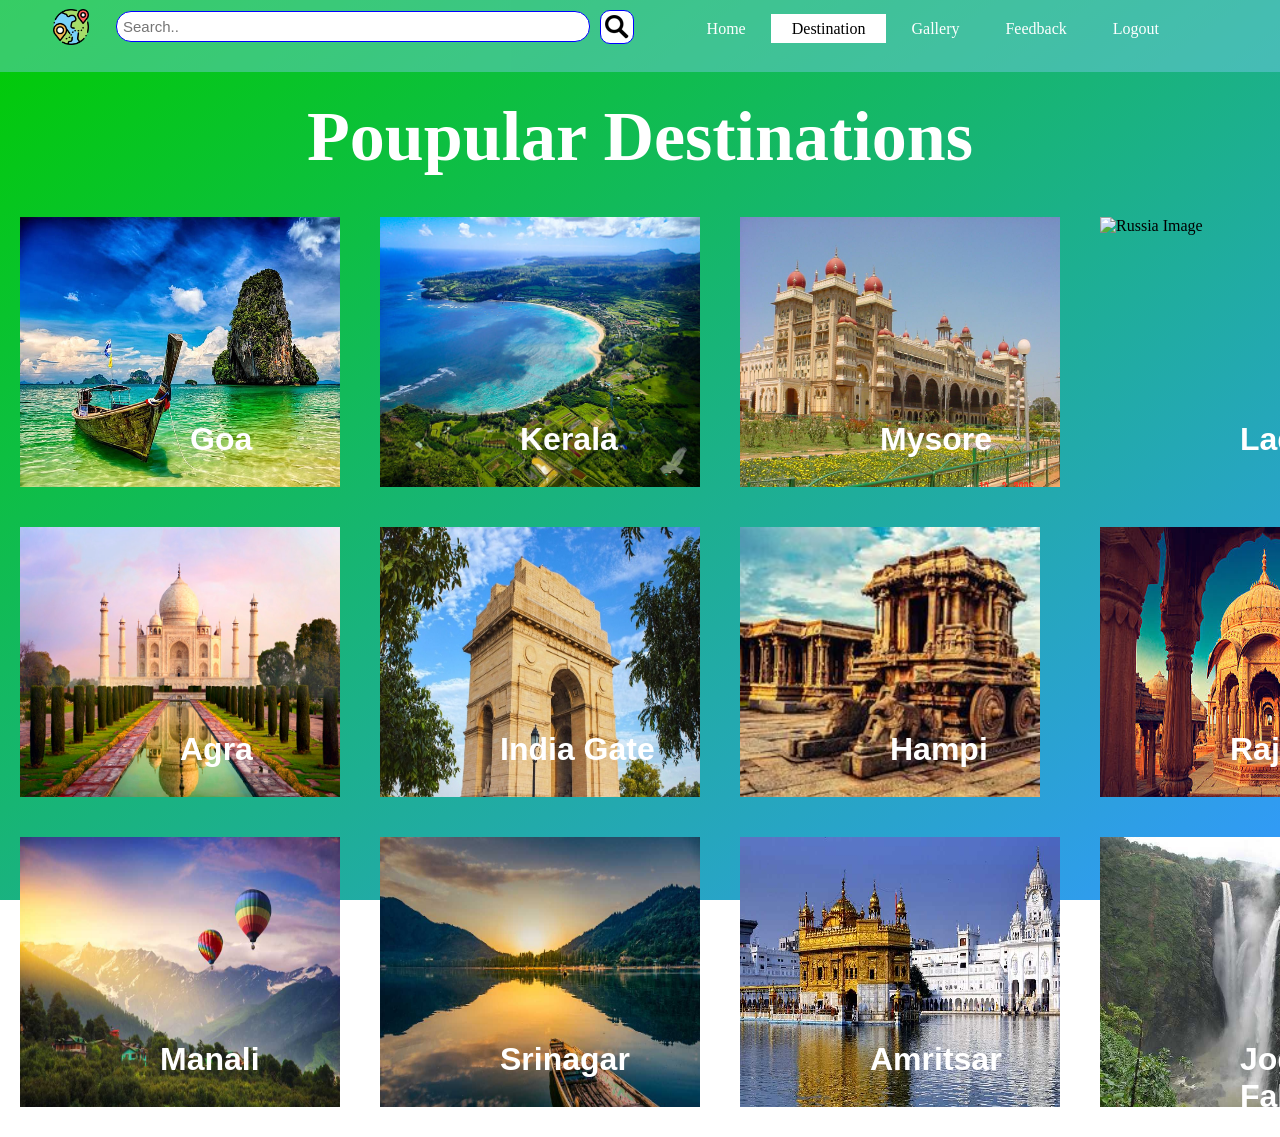
==== destination.html @ b6e55742 "adding updated file" ====
<!DOCTYPE html>
<html lang="en">
<head>
	<meta name="viewport" content="width=divice-width, initial-scale=1.0">
	<link rel="stylesheet" type="text/css" href="css/destination.css">
	<title>Destinations</title>
	<style type="text/css">
		.container .box .name-text input{
			position: relative;
			display: none;
			background: transparent;
			border: 1px solid #fff;
			top: -20px;
			color: #fff;
			text-decoration: none;
			transition: 0.6s ease;
			text-align: center;
		}
		.btn{
			padding: 5px 40px;
		}
		.btn1{
			margin: 0px -20px;
			padding: 5px 40px;
		}
		.btn2{
			padding: 5px 60px;
		}
		.btn3{
			padding: 5px 37px;
			margin: 0px -2px;
		}
		.btn4{
			padding: 5px 50px;
		}
		.btn5{
			padding: 5px 25px;
		}
		.container .box:hover .name-text input{
			display: block;
			top: -20px;
		}
		.container .box .name-text input:hover{
			background-color: #fff;
		    color: #000;
		}
	</style>
</head>
<body>
	<h1 class="heading">Poupular Destinations</h1>
	<div class="main">
        <ul>
          <ul class="list">
            <li class="logo"><a href="mainPage.html"><img src="earth-globe.png" alt="Logo" style="width:36px;height:36px"></a></li>
            <div class="search">
            <div class="search">
	            <form method="POST" action="info.php">
	              <input type="text" name="search_p" placeholder="Search.." size="50">
	          
	              <input type="image" name="submit_p" src="search_icon.png" alt="Search image" style="width:22;height:22; margin-left: 35px;">
	            </form>
          	</div>
          </ul>
          <ul class="list2">
            <li><a href="mainPage.html">Home</a></li>
            <li class="active-menu"><a id="long" href="destination.html">Destination</a></li>
            <li><a href="gallery.html">Gallery</a></li>
			<li><a href="feedback.html">Feedback</a></li>
			<li><a href="index.html">Logout</a></li>
          </ul>
        </ul>
    </div>
	<div class="container">
		<div class="box">
			<div class="imgBox">
				<img src="images//destination//goa1.jpg" alt="Goa Image" style="width: auto;height: 270px;">
			</div>
			<div class="name-text name-pading1 top1">
				<h1>Goa</h1>
				<form method="POST" action="info.php">
					<input type="submit" name="goa" class="btn1" value="Visit">
				</form>
			</div>
		</div>
		<div class="box">
			<div class="imgBox">
				<img src="images//destination//kerala1.jpg" alt="Russia Image" style="width: auto;height: 270px;">
			</div>
			<div class="name-text name-pading2 top1">
				<h1>Kerala</h1>
				<form method="POST" action="info.php">
					<input type="submit" name="kerala" class="btn" value="Visit">
				</form>
			</div>
		</div>
		<div class="box">
			<div class="imgBox">
				<img src="images//destination//mysore1.jpg" alt="Russia Image">
			</div>
			<div class="name-text name-pading3 top1">
				<h1>Mysore</h1>
				<form method="POST" action="info.php">
					<input type="submit" name="mysore" class="btn" value="Visit">
				</form>
			</div>
		</div>
		<div class="box">
			<div class="imgBox">
				<img src="images//destination//ladakh1.jpg" alt="Russia Image">
			</div>
			<div class="name-text name-pading4 top1">
				<h1>Ladakh</h1>
				<form method="POST" action="info.php">
					<input type="submit" name="ladakh" class="btn" value="Visit">
				</form>
			</div>
		</div>
		<div class="box">
			<div class="imgBox">
				<img src="images//destination//tajmahal1.jpg" alt="Russia Image">
			</div>
			<div class="name-text name-pading5 top2">
				<h1>Agra</h1>
				<form method="POST" action="info.php">
					<input type="submit" name="agra" class="btn5" value="Visit">
				</form>
			</div>
		</div>
		<div class="box">
			<div class="imgBox">
				<img src="images//destination//india_gate1.jpg" alt="Russia Image">
			</div>
			<div class="name-text name-pading6 top2">
				<h1>India Gate</h1>
				<form method="POST" action="info.php">
					<input type="submit" name="india_gate" class="btn2" value="Visit">
				</form>
			</div>
		</div>
		<div class="box">
			<div class="imgBox">
				<img src="images//destination//hampi1.jpg" alt="Russia Image">
			</div>
			<div class="name-text name-pading7 top2">
				<h1>Hampi</h1>
				<form method="POST" action="info.php">
					<input type="submit" name="hampi" class="btn3" value="Visit">
				</form>
			</div>
		</div>
		<div class="box">
			<div class="imgBox">
				<img src="images//destination//rajasthan1.jpg" alt="Rajasthan Image">
			</div>
			<div class="name-text name-pading8 top2">
				<h1>Rajasthan</h1>
				<form method="POST" action="info.php">
					<input type="submit" name="rajasthan" class="btn2" value="Visit">
				</form>
			</div>
		</div>
		<div class="box">
			<div class="imgBox">
				<img src="images//destination//manali1.jpg" alt="Manali Image">
			</div>
			<div class="name-text name-pading9 top3">
				<h1>Manali</h1>
				<form method="POST" action="info.php">
					<input type="submit" name="manali" class="btn3" value="Visit">
				</form>
			</div>
		</div>
		<div class="box">
			<div class="imgBox">
				<img src="images//destination//srinagar1.jpg" alt="Srinagar Image">
			</div>
			<div class="name-text name-pading10 top3">
				<h1>Srinagar</h1>
				<form method="POST" action="info.php">
					<input type="submit" name="srinagar" class="btn4" value="Visit">
				</form>
			</div>
		</div>
		<div class="box">
			<div class="imgBox">
				<img src="images//destination//amritsar1.jpg" alt="Amritsar Image">
			</div>
			<div class="name-text name-pading11 top3">
				<h1>Amritsar</h1>
				<form method="POST" action="info.php">
					<input type="submit" name="amritsar" class="btn4" value="Visit">
				</form>
			</div>
		</div>
		<div class="box">
			<div class="imgBox">
				<img src="images//destination//jogfalls1.jpg" alt="Jog Falls Image">
			</div>
			<div class="name-text name-pading12 top3">
				<h1>Jog Falls</h1>
				<form method="POST" action="info.php">
					<input type="submit" name="jogfalls" class="btn2" value="Visit">
				</form>
			</div>
		</div>
	</div>
</body>
</html>
---- css/destination.css ----
body{
	background:linear-gradient(to bottom right, #00cc00, #3399ff); 
	background-size: 100% 100%;
	background-attachment: fixed;
	background-repeat: no-repeat;
	margin: 0;
	padding: 0;
}
.heading{
	position: relative;
	text-align: center;
	top:50px;
	color: white;
	font-size: 70px;
}
.main{
  overflow: hidden;
  position: fixed;
  background-color: rgba(135,206,250,0.4);
  top: 0;
  width: 100vw;
  height: 8vh;
  max-width: 1550px;
}

ul{
  list-style-type: none;
  margin-top: 20px;
  margin-right: 50px;
}

ul li{
  display: inline;
}

.list{
  position: fixed;
  display: block;
  top: 9px;
  float: left;
}

.list li.logo img{
  position: relative;
  float: left;
  top: -20px;
  margin-left: -5%;
  -webkit-animation:spin 4s linear infinite;
  -moz-animation:spin 4s linear infinite;
  animation:spin 4s linear infinite;

}
.search{
  display: inline;
  color: black;
  text-align: center;
  text-decoration: none;
}

.search input[type=text]{
  position: relative;
  float: left;
  top:-18px;
  left: 5%;
  padding: 6px;
  font-size: 15px;
  border-radius: 15px;
  border: 1px solid #0000ff;
  transition: 0.6s ease;
}

.search input[type=text]:hover{
  background-color: #dcdcdc;
}


.list input[type=image]{
  position: relative;
  float: right;
  top:-50px;
  left: 2%;
  margin-left: 20%; 
  padding: 4px;
  border-radius: 10px;
  border: 1px solid #00f;
  transition: 0.6s ease;
  background-color: #fff;
}

.list input[type=image]:hover{
  background-color: #739ac5;
}

.list2{
  position: relative;
  top: -20px;
  float: right;
}

.list2 li a{
  text-decoration: none;
  color: #fff;
  padding: 5px 20px;
  border: 1px solid transparent;
  transition: 0.9s ease;
}

.list2 li a:hover{
  background-color: #fff;
  color: #000;

}

.list2 li.active-menu a{
  background-color: #fff;
  color: #000;
}

.container{
	overflow: auto;
	width: 1450px;
	margin: 70px auto 0;
	display: flex;
	flex-direction: row;
	flex-wrap: wrap;
}
.container .box{
	overflow: hidden;
	width: 320px;
	height: 270px;
	margin:20px;
	box-sizing: border-box;
	display: inline-block;
	transition: transform 2s;
}
.container .box .imgBox{
	overflow: hidden;
}
.container .box .imgBox img{
	max-width: 100%;
	height: 300px;
	transition: transform 2s;
}
.container .box .name-text{
	position: absolute;
	top: 400px;
	color: white;
	font-family: Helvetica;
	transition: 0.6s ease;
}
.container .box .name-text a{
	position: relative;
	display: none;
	border: 1px solid #fff;
	padding: 5px 9px;
	top: -20px;
	color: #fff;
	text-decoration: none;
	transition: 0.6s ease;
	text-align: center;
}
.container .box:hover .imgBox img{
	overflow: hidden;
	transform: scale(1.2);
}
.container .box:hover .name-text a{
	display: block;
	top: -20px;
}
.container .box .name-text a:hover{
	background-color: #fff;
    color: #000;
}
.container .box:hover .top1{
	top: 380px;
}
.container .box .name-pading1{
	left: 190px;
}
.container .box .name-pading2{
	left: 520px;
}
.container .box .name-pading3{
	left: 880px;
}
.container .box .name-pading4{
	left: 1240px;
}
.container .box:hover .top2{
	top: 680px;
}
.container .box .name-pading5{
	top: 710px;
	left: 180px;
}
.container .box .name-pading6{
	top: 710px;
	left: 500px;
}
.container .box .name-pading7{
	top: 710px;
	left: 890px;
}
.container .box .name-pading8{
	top: 710px;
	left: 1230px;
}
.container .box:hover .top3{
	top: 990px;
}
.container .box .name-pading9{
	top: 1020px;
	left: 160px;
}
.container .box .name-pading10{
	top: 1020px;
	left: 500px;
}
.container .box .name-pading11{
	top: 1020px;
	left: 870px;
}
.container .box .name-pading12{
	top: 1020px;
	left: 1240px;
}
@-moz-keyframes spin { 100% { -moz-transform: rotate(360deg); } }
@-webkit-keyframes spin { 100% { -webkit-transform: rotate(360deg); } }
@keyframes spin { 100% { -webkit-transform: rotate(360deg); transform:rotate(360deg); } }
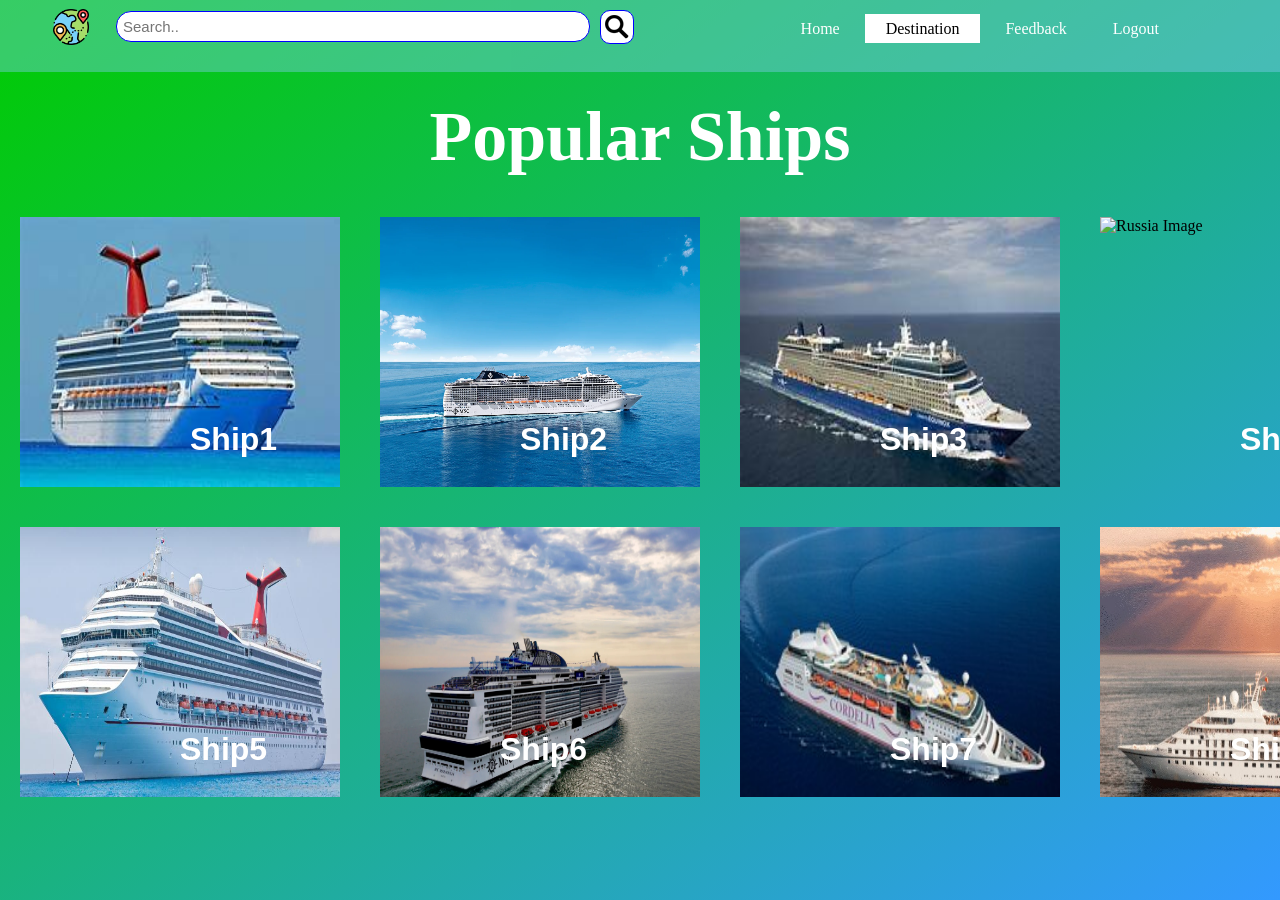
==== commit 62a62c42: "chore: Update background color and remove unused code - Update background color in admin.css to #f5f" ====
--- a/destination.html
+++ b/destination.html
@@ -47,7 +47,7 @@
 	</style>
 </head>
 <body>
-	<h1 class="heading">Poupular Destinations</h1>
+	<h1 class="heading">Popular Ships </h1>
 	<div class="main">
         <ul>
           <ul class="list">
@@ -64,7 +64,7 @@
           <ul class="list2">
             <li><a href="mainPage.html">Home</a></li>
             <li class="active-menu"><a id="long" href="destination.html">Destination</a></li>
-            <li><a href="gallery.html">Gallery</a></li>
+            <!-- <li><a href="gallery.html">Gallery</a></li> -->
 			<li><a href="feedback.html">Feedback</a></li>
 			<li><a href="index.html">Logout</a></li>
           </ul>
@@ -76,7 +76,7 @@
 				<img src="images//destination//goa1.jpg" alt="Goa Image" style="width: auto;height: 270px;">
 			</div>
 			<div class="name-text name-pading1 top1">
-				<h1>Goa</h1>
+				<h1>Ship1</h1>
 				<form method="POST" action="info.php">
 					<input type="submit" name="goa" class="btn1" value="Visit">
 				</form>
@@ -87,7 +87,7 @@
 				<img src="images//destination//kerala1.jpg" alt="Russia Image" style="width: auto;height: 270px;">
 			</div>
 			<div class="name-text name-pading2 top1">
-				<h1>Kerala</h1>
+				<h1>Ship2</h1>
 				<form method="POST" action="info.php">
 					<input type="submit" name="kerala" class="btn" value="Visit">
 				</form>
@@ -98,7 +98,7 @@
 				<img src="images//destination//mysore1.jpg" alt="Russia Image">
 			</div>
 			<div class="name-text name-pading3 top1">
-				<h1>Mysore</h1>
+				<h1>Ship3</h1>
 				<form method="POST" action="info.php">
 					<input type="submit" name="mysore" class="btn" value="Visit">
 				</form>
@@ -109,7 +109,7 @@
 				<img src="images//destination//ladakh1.jpg" alt="Russia Image">
 			</div>
 			<div class="name-text name-pading4 top1">
-				<h1>Ladakh</h1>
+				<h1>Ship4</h1>
 				<form method="POST" action="info.php">
 					<input type="submit" name="ladakh" class="btn" value="Visit">
 				</form>
@@ -120,7 +120,7 @@
 				<img src="images//destination//tajmahal1.jpg" alt="Russia Image">
 			</div>
 			<div class="name-text name-pading5 top2">
-				<h1>Agra</h1>
+				<h1>Ship5</h1>
 				<form method="POST" action="info.php">
 					<input type="submit" name="agra" class="btn5" value="Visit">
 				</form>
@@ -131,7 +131,7 @@
 				<img src="images//destination//india_gate1.jpg" alt="Russia Image">
 			</div>
 			<div class="name-text name-pading6 top2">
-				<h1>India Gate</h1>
+				<h1>Ship6</h1>
 				<form method="POST" action="info.php">
 					<input type="submit" name="india_gate" class="btn2" value="Visit">
 				</form>
@@ -142,7 +142,7 @@
 				<img src="images//destination//hampi1.jpg" alt="Russia Image">
 			</div>
 			<div class="name-text name-pading7 top2">
-				<h1>Hampi</h1>
+				<h1>Ship7</h1>
 				<form method="POST" action="info.php">
 					<input type="submit" name="hampi" class="btn3" value="Visit">
 				</form>
@@ -153,12 +153,12 @@
 				<img src="images//destination//rajasthan1.jpg" alt="Rajasthan Image">
 			</div>
 			<div class="name-text name-pading8 top2">
-				<h1>Rajasthan</h1>
+				<h1>Ship8</h1>
 				<form method="POST" action="info.php">
 					<input type="submit" name="rajasthan" class="btn2" value="Visit">
 				</form>
 			</div>
-		</div>
+		<!-- </div>
 		<div class="box">
 			<div class="imgBox">
 				<img src="images//destination//manali1.jpg" alt="Manali Image">
@@ -201,7 +201,7 @@
 				<form method="POST" action="info.php">
 					<input type="submit" name="jogfalls" class="btn2" value="Visit">
 				</form>
-			</div>
+			</div> -->
 		</div>
 	</div>
 </body>
